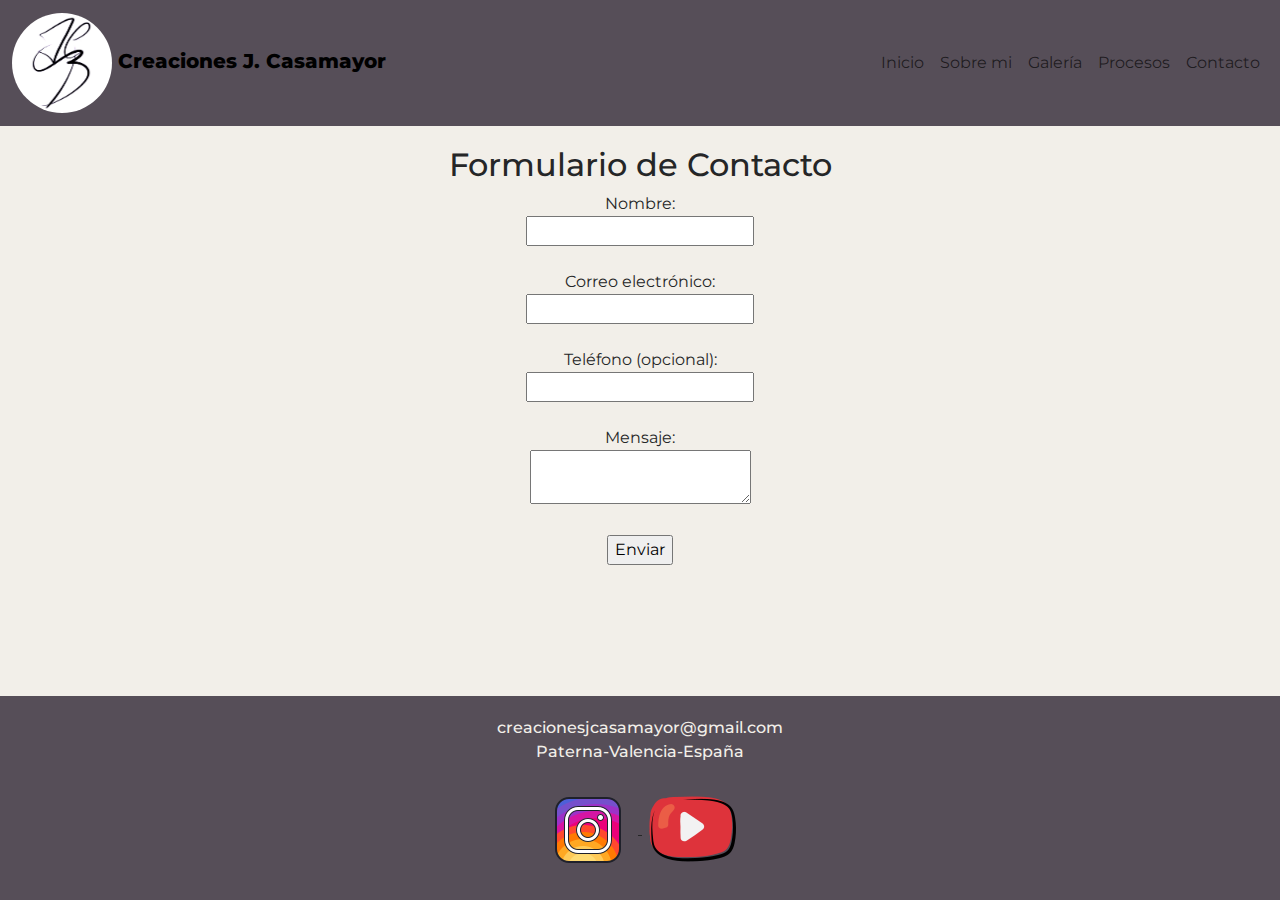
==== html/contacto.html @ 630af019 "header y footer acabado" ====
<!DOCTYPE html>
<html lang="en">
    <head>
        <meta charset="UTF-8">
        <meta name="viewport" content="width=device-width, initial-scale=1.0">
        <link href="https://cdn.jsdelivr.net/npm/bootstrap@5.3.3/dist/css/bootstrap.min.css" rel="stylesheet" integrity="sha384-QWTKZyjpPEjISv5WaRU9OFeRpok6YctnYmDr5pNlyT2bRjXh0JMhjY6hW+ALEwIH" crossorigin="anonymous">
        <link rel="preconnect" href="https://fonts.googleapis.com">
        <link rel="preconnect" href="https://fonts.gstatic.com" crossorigin>
        <link href="https://fonts.googleapis.com/css2?family=Montserrat:ital,wght@0,100..900;1,100..900&display=swap" rel="stylesheet">
        <link rel="stylesheet" href="../css/style.css">
        <title>Creaciones J. Casamayor | Sobre mi</title>
    </head>

<body>
    <header>
        <!-- Igual en todas las páginas -->
        <nav class="navbar navbar-expand-lg">
            <div class="container-fluid">
                <div class="d-flex flex-grow-1 justify-content-between align-items-center">
                    <a class="navbar-brand" href="#">
                        <img class="logotipo" src="../media/imagenes/logos/logo.jpg" alt="Logotipo"> Creaciones J. Casamayor
                    </a>
                    <button class="navbar-toggler" type="button" data-bs-toggle="collapse" data-bs-target="#myNavbar7">
                        <span class="navbar-toggler-icon"></span>
                    </button>
                </div>
                <div class="collapse navbar-collapse" id="myNavbar7">
                    <ul class="navbar-nav ms-auto flex-nowrap">
                        <li class="nav-item">
                            <a href="../index.html" class="nav-link">Inicio</a>
                        </li>
                        <li class="nav-item">
                            <a href="sobremi.html" class="nav-link">Sobre mi</a>
                        </li>
                        <li class="nav-item">
                            <a href="../html/galeria.html" class="nav-link">Galería</a>
                        </li>
                        <li class="nav-item">
                            <a href="../html/procesos.html" class="nav-link">Procesos</a>
                        </li>
                        <li class="nav-item">
                            <a href="../html/contacto.html" class="nav-link">Contacto</a>
                        </li>
                    </ul>
                </div>
            </div>
        </nav>
    </header>

    <main>
        <h2>Formulario de Contacto</h2>
    <form action="/submit_form" method="post">
        <label for="name">Nombre:</label><br>
        <input type="text" id="name" name="name" required><br><br>

        <label for="email">Correo electrónico:</label><br>
        <input type="email" id="email" name="email" required><br><br>

        <label for="phone">Teléfono (opcional):</label><br>
        <input type="tel" id="phone" name="phone"><br><br>

        <label for="message">Mensaje:</label><br>
        <textarea id="message" name="message" required></textarea><br><br>

        <input type="submit" value="Enviar">
    </form>
    </main>

    <footer> 
        <!-- Igual en todas las páginas -->
        <div>
            <p>creacionesjcasamayor@gmail.com <br>Paterna-Valencia-España</p>
        </div>
        <div>
            <a href="https://www.instagram.com/creaciones.j.casamayor" target="_blank">
                <img src="../media/imagenes/logos/icons8-instagram-100.png" alt="logo_instagram">
            </a>
            <a href="https://www.youtube.com/@creacionesjcasamayor4311" target="_blank">
                <img src="../media/imagenes/logos/icons8-youtube-100.png" alt="logo_youtube">
            </a>
        </div>
    </footer>

    <script src="https://cdn.jsdelivr.net/npm/bootstrap@5.3.3/dist/js/bootstrap.bundle.min.js" integrity="sha384-YvpcrYf0tY3lHB60NNkmXc5s9fDVZLESaAA55NDzOxhy9GkcIdslK1eN7N6jIeHz" crossorigin="anonymous"></script>
</body>

</html>
---- css/style.css ----
body {
  font-family: "Montserrat", sans-serif;
  background-color: #F2EFE9;
  color: #252627;
  margin: 0;
  display: flex;
  flex-direction: column;
  min-height: 100vh;
}

header {
  background-color: #564E58;
}
header a {
  font-weight: 800;
}
header .logotipo {
  width: 100px;
  height: 100px;
  border-radius: 50%;
}

main {
  flex: 1;
  text-align: center;
  padding: 20px;
}

footer {
  background-color: #564E58;
  color: #F2EFE9;
  text-align: center;
  padding: 20px;
  font-weight: 500;
}
footer a {
  color: #252627;
}
footer .logo {
  width: 50px;
  height: 50px;
}

/*# sourceMappingURL=style.css.map */
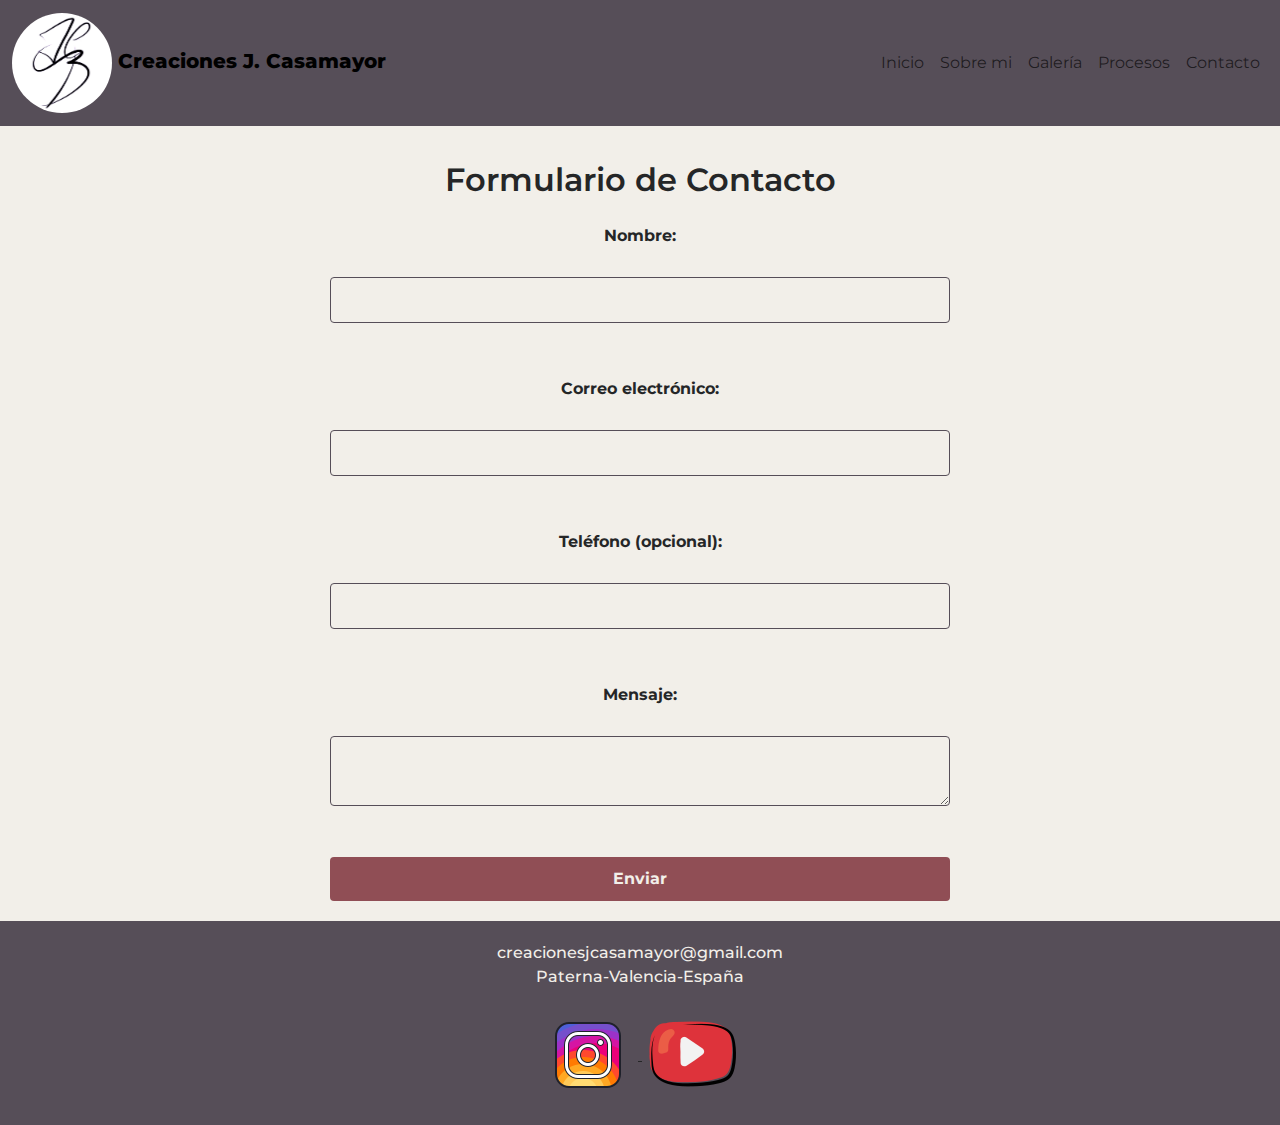
==== commit 0280673e: "formulario" ====
--- a/html/contacto.html
+++ b/html/contacto.html
@@ -47,8 +47,8 @@
         </nav>
     </header>
 
-    <main>
-        <h2>Formulario de Contacto</h2>
+    <main class="main-formulario">
+        <h2 class="h2-formulario">Formulario de Contacto</h2>
     <form action="/submit_form" method="post">
         <label for="name">Nombre:</label><br>
         <input type="text" id="name" name="name" required><br><br>
--- a/css/style.css
+++ b/css/style.css
@@ -41,4 +41,88 @@
   height: 50px;
 }
 
+@media (max-width: 992px) {
+  .navbar-collapse .nav-link {
+    text-align: right;
+  }
+}
+@media (min-width: 992px) {
+  .carousel-item img {
+    height: 500px;
+    object-fit: cover;
+  }
+}
+
+.imagen-sobremi {
+  margin-top: 20px;
+  margin-bottom: 30px;
+  box-shadow: 10px 14px 15px -1px rgba(0, 0, 0, 0.73);
+}
+
+.galeria {
+  display: grid;
+  grid-template-columns: repeat(auto-fit, minmax(250px, 1fr));
+  grid-gap: 15px;
+  padding: 15px;
+}
+.galeria .imagen-galeria {
+  width: 100%;
+  height: auto;
+  transition: transform 0.5s ease;
+}
+.galeria .imagen-galeria:hover {
+  transform: scale(1.5);
+}
+
+.h2-formulario {
+  color: #252627;
+  padding: 15px;
+  font-weight: 600;
+  text-align: center;
+}
+
+label {
+  font-weight: bold;
+  display: block;
+  margin: 10px 0 5px;
+}
+
+input[type=text],
+input[type=email],
+input[type=tel],
+textarea {
+  width: 50%;
+  padding: 10px;
+  margin-bottom: 20px;
+  border: 1px solid #564E58;
+  border-radius: 4px;
+  background: #F2EFE9;
+  color: #252627;
+}
+input[type=text]:focus,
+input[type=email]:focus,
+input[type=tel]:focus,
+textarea:focus {
+  outline: none;
+  border-color: #904E55;
+  background-color: #BFB48F;
+  color: #564E58;
+}
+
+input[type=submit] {
+  width: 50%;
+  padding: 10px;
+  border-radius: 4px;
+  border: none;
+  background-color: #904E55;
+  color: #F2EFE9;
+  font-weight: bold;
+  cursor: pointer;
+  transition: background-color 0.3s;
+}
+input[type=submit]:hover {
+  background-color: #BFB48F;
+  color: #252627;
+}
+
 /*# sourceMappingURL=style.css.map */
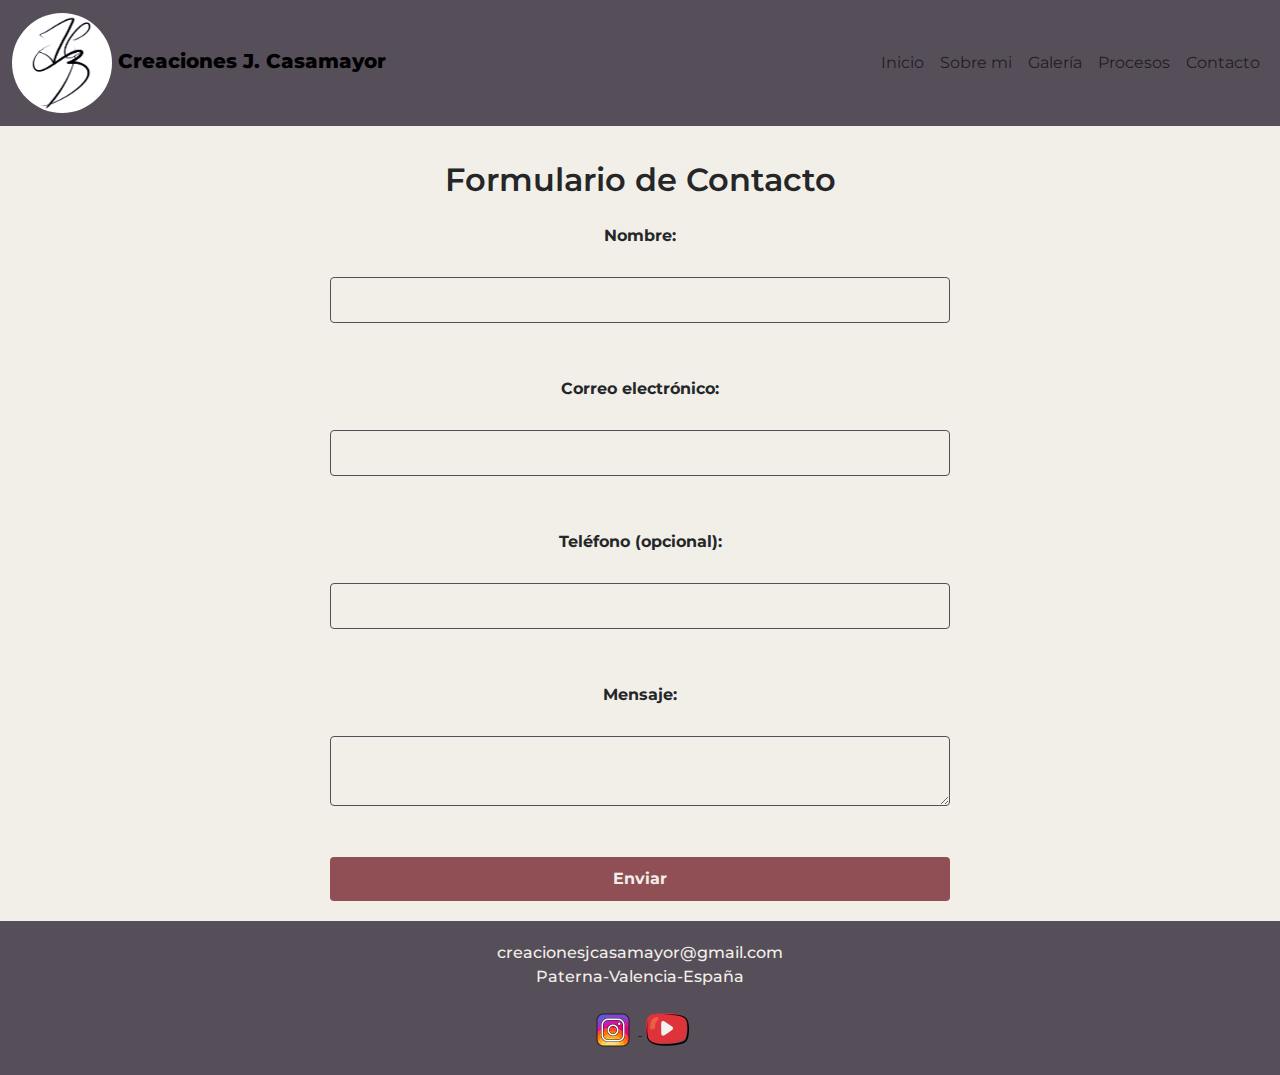
==== commit 8c1884fc: "cambios de estilo" ====
--- a/html/contacto.html
+++ b/html/contacto.html
@@ -73,10 +73,10 @@
         </div>
         <div>
             <a href="https://www.instagram.com/creaciones.j.casamayor" target="_blank">
-                <img src="../media/imagenes/logos/icons8-instagram-100.png" alt="logo_instagram">
+                <img class="logo" src="../media/imagenes/logos/icons8-instagram-100.png" alt="logo_instagram">
             </a>
             <a href="https://www.youtube.com/@creacionesjcasamayor4311" target="_blank">
-                <img src="../media/imagenes/logos/icons8-youtube-100.png" alt="logo_youtube">
+                <img class="logo" src="../media/imagenes/logos/icons8-youtube-100.png" alt="logo_youtube">
             </a>
         </div>
     </footer>
--- a/css/style.css
+++ b/css/style.css
@@ -46,11 +46,25 @@
     text-align: right;
   }
 }
+.carousel {
+  padding: 30px;
+}
+
 @media (min-width: 992px) {
   .carousel-item img {
     height: 500px;
     object-fit: cover;
   }
+}
+
+.h2-index {
+  padding: 20px;
+  font-weight: 700;
+  text-decoration: underline;
+}
+
+.h3-index {
+  padding: 10px;
 }
 
 .imagen-sobremi {
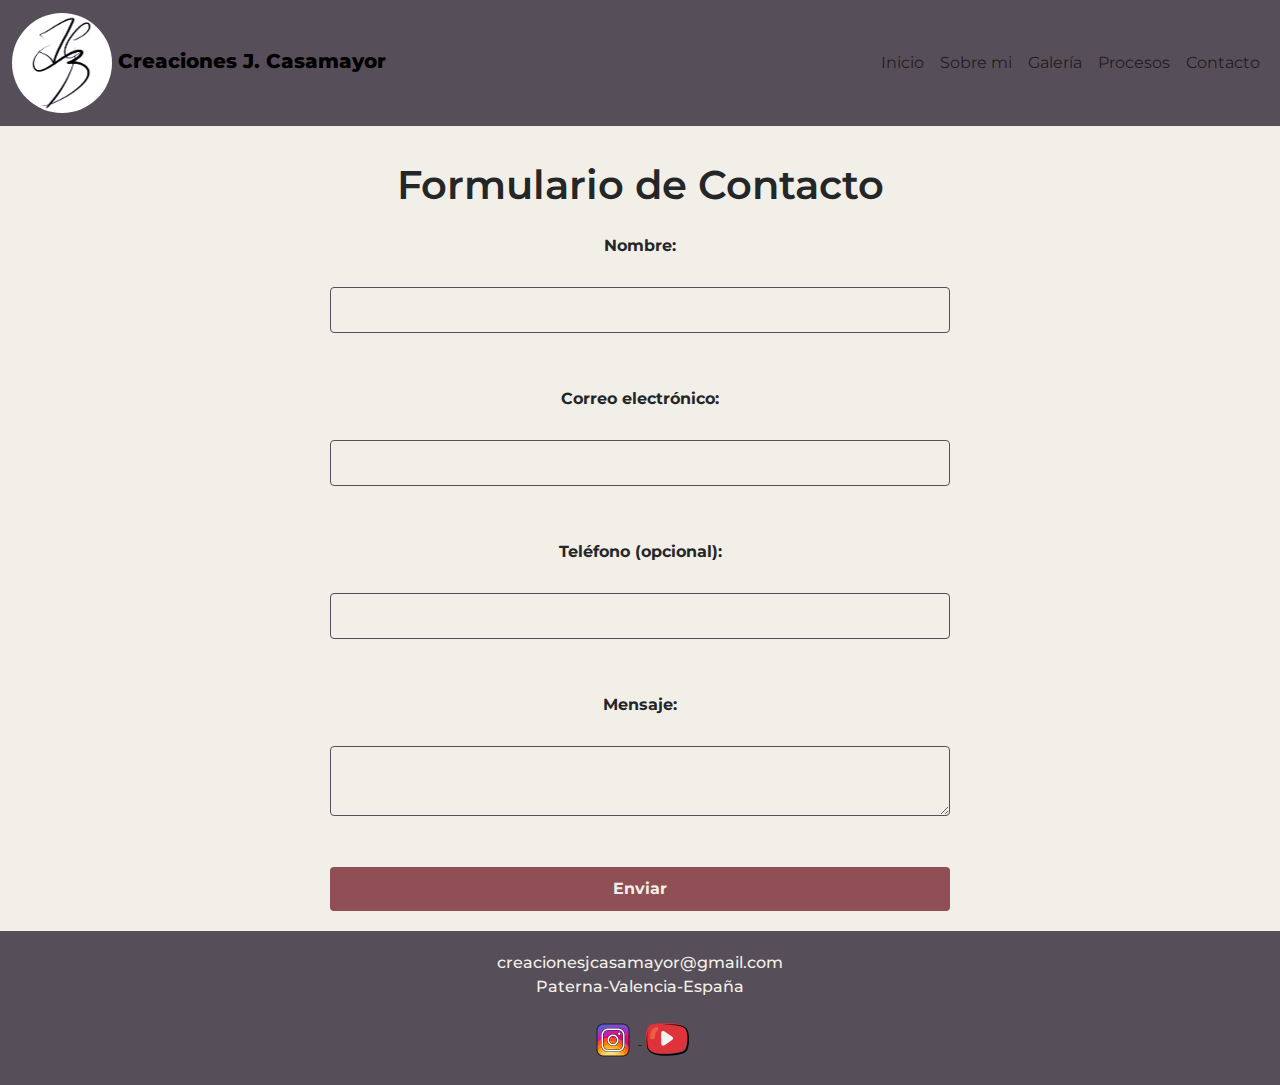
==== commit baf61f0c: "h1" ====
--- a/html/contacto.html
+++ b/html/contacto.html
@@ -18,7 +18,8 @@
             <div class="container-fluid">
                 <div class="d-flex flex-grow-1 justify-content-between align-items-center">
                     <a class="navbar-brand" href="#">
-                        <img class="logotipo" src="../media/imagenes/logos/logo.jpg" alt="Logotipo"> Creaciones J. Casamayor
+                        <img class="logotipo" src="../media/imagenes/logos/logo.jpg" alt="Logotipo">
+                        <span class="d-none d-md-inline">Creaciones J. Casamayor</span>
                     </a>
                     <button class="navbar-toggler" type="button" data-bs-toggle="collapse" data-bs-target="#myNavbar7">
                         <span class="navbar-toggler-icon"></span>
@@ -48,7 +49,7 @@
     </header>
 
     <main class="main-formulario">
-        <h2 class="h2-formulario">Formulario de Contacto</h2>
+        <h1 class="h2-formulario">Formulario de Contacto</h1>
     <form action="/submit_form" method="post">
         <label for="name">Nombre:</label><br>
         <input type="text" id="name" name="name" required><br><br>
